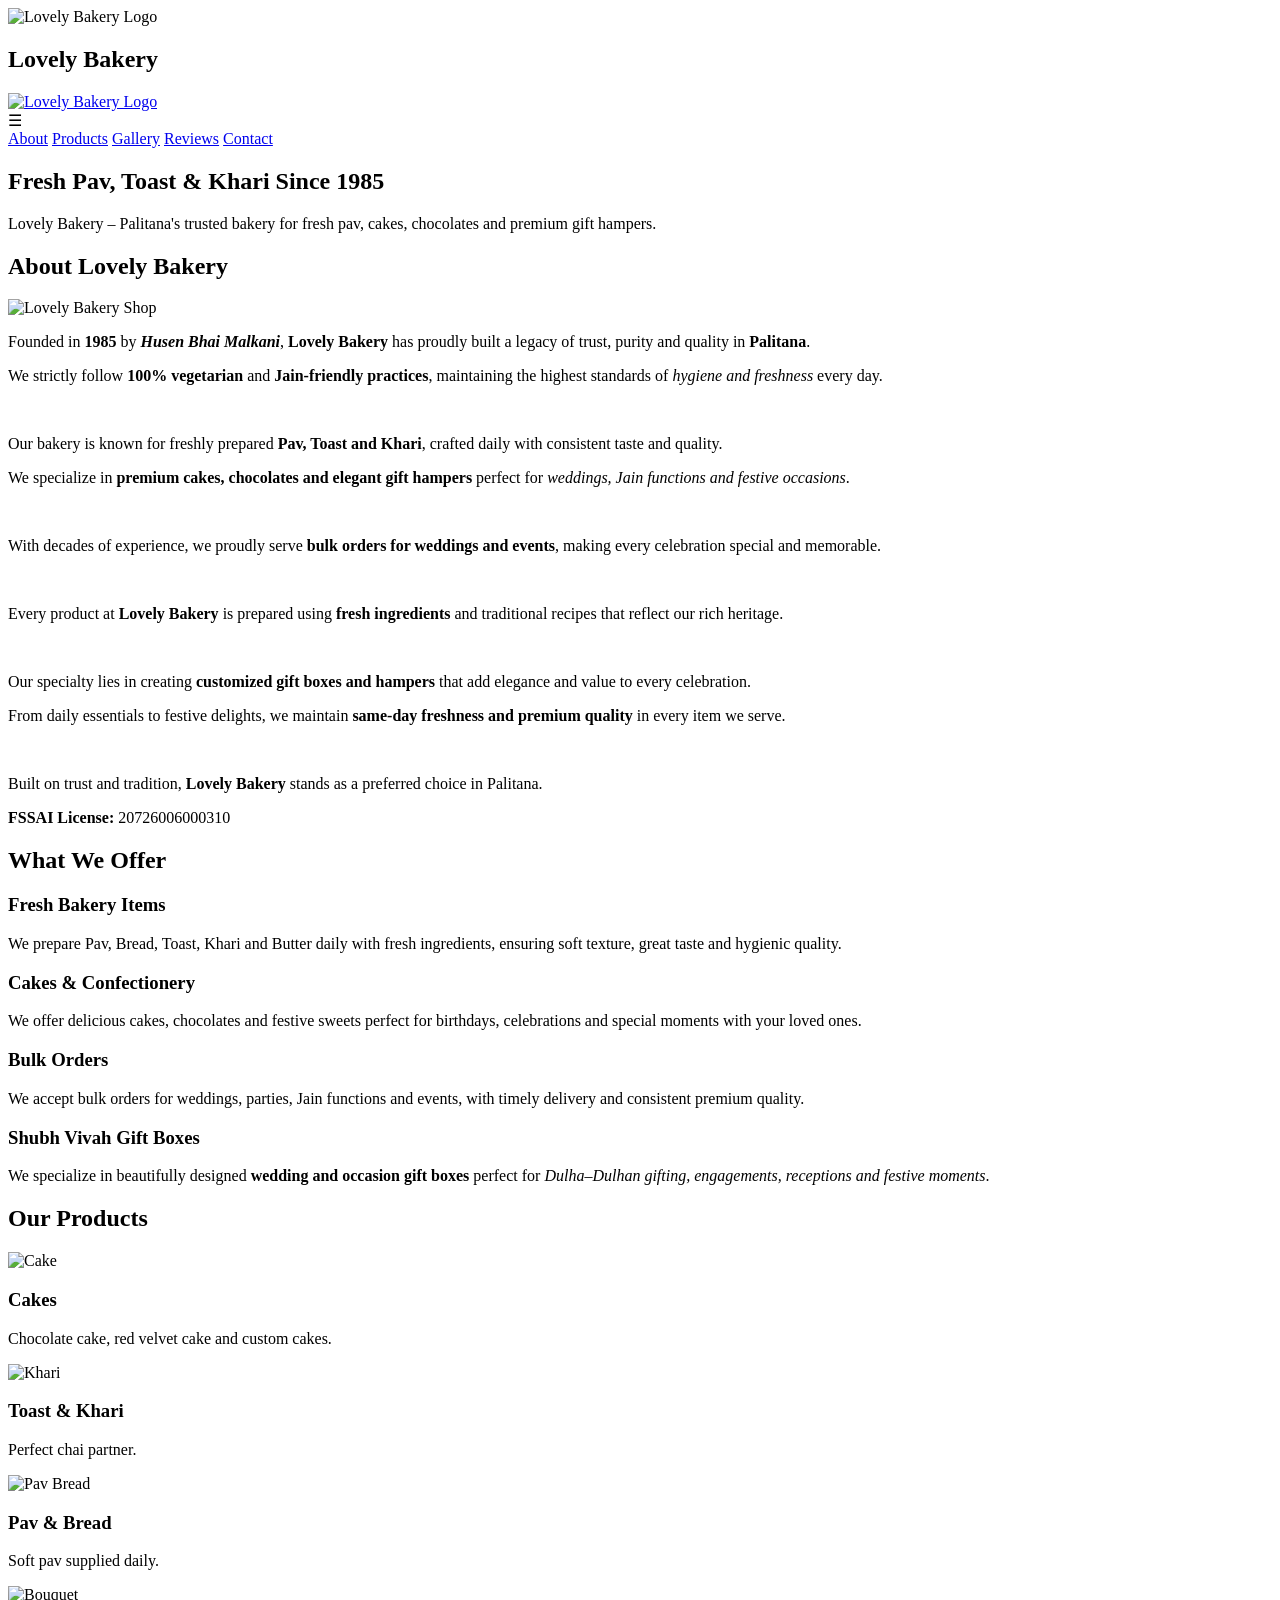
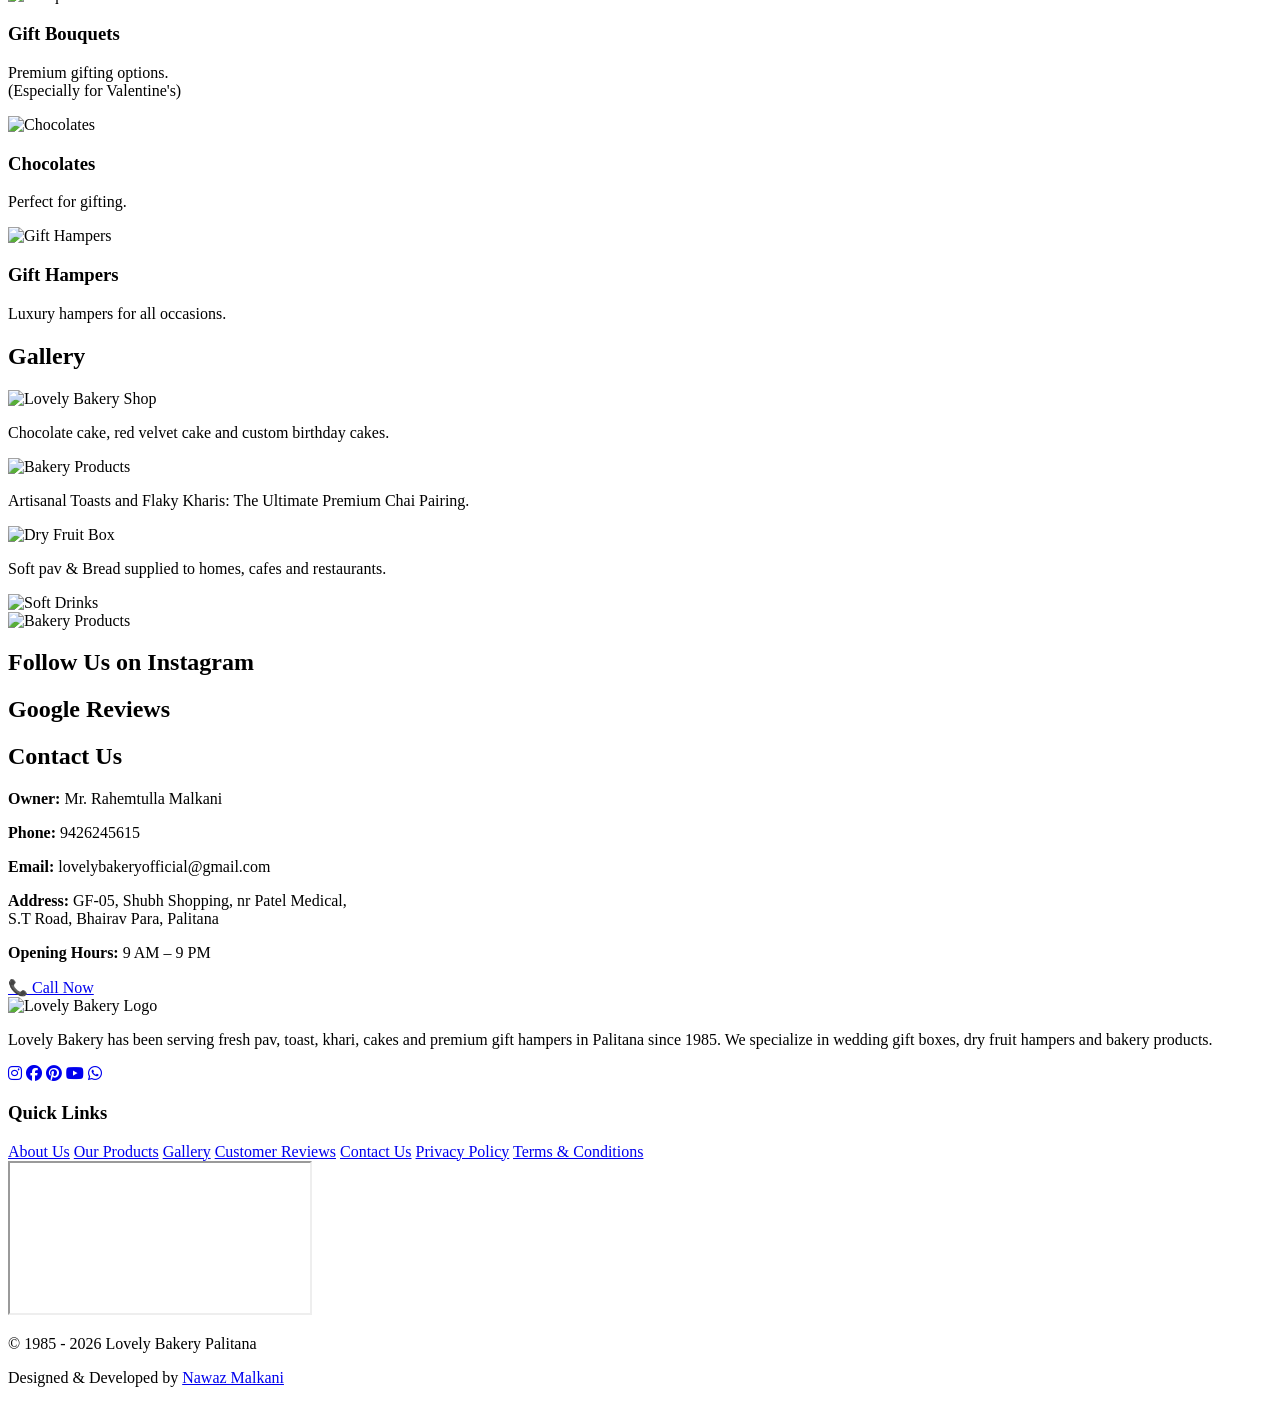
==== index.html @ 4c6e35e2 "Add files via upload" ====
<!DOCTYPE html>
<html lang="en">
<head>

<meta charset="UTF-8">
<meta name="viewport" content="width=device-width, initial-scale=1.0">

<title>Lovely Bakery Palitana | Fresh Pav, Cakes, Khari & Gift Hampers Since 1985</title>

<meta name="description" content="Lovely Bakery Palitana - Serving fresh pav, toast, khari, cakes, pastries, chocolates and premium gift hampers since 1985.">
<meta name="keywords" content="Lovely Bakery Palitana, bakery in Palitana, pav bakery Palitana, gift hampers Palitana">
<meta name="author" content="Lovely Bakery">

<link rel="stylesheet" href="style.css">

<link rel="preconnect" href="https://fonts.googleapis.com">
<link href="https://fonts.googleapis.com/css2?family=Poppins:wght@300;400;600&display=swap" rel="stylesheet">

<link rel="stylesheet" href="https://cdnjs.cloudflare.com/ajax/libs/font-awesome/6.5.0/css/all.min.css">

<link rel="icon" href="images/logo.png">

</head>

<body>

<div id="loader">
<img src="images/logo.png" alt="Lovely Bakery Logo">
<h2>Lovely Bakery</h2>
</div>

<!-- HEADER -->

<header>
<div class="container nav">

<a href="index.html">
<img src="images/logo.png" class="logo" alt="Lovely Bakery Logo">
</a>

<div class="menu-toggle" id="menu-toggle">☰</div>

<nav id="nav-menu">
<a href="#about">About</a>
<a href="#products">Products</a>
<a href="#gallery">Gallery</a>
<a href="#reviews">Reviews</a>
<a href="#contact">Contact</a>
</nav>

</div>
</header>

<!-- HERO -->

<section class="hero">
<div class="container hero-content">
<h1>Fresh Pav, Toast & Khari Since 1985</h1>
<p>
Lovely Bakery – Palitana's trusted bakery for fresh pav, cakes, chocolates and premium gift hampers.
</p>
</div>
</section>

<!-- ABOUT -->

<section id="about" class="about container">
<h2>About Lovely Bakery</h2>

<div class="about-grid">

<img src="images/shop.jpg" loading="lazy" alt="Lovely Bakery Shop">

<div>

<p>
Founded in <strong>1985</strong> by <strong><em>Husen Bhai Malkani</em></strong>, 
<strong>Lovely Bakery</strong> has proudly built a legacy of trust, purity and quality in <strong>Palitana</strong>.
</p>

<p>
We strictly follow <strong>100% vegetarian</strong> and <strong>Jain-friendly practices</strong>, 
maintaining the highest standards of <em>hygiene and freshness</em> every day.
</p>
<br>
<p>
Our bakery is known for freshly prepared <strong>Pav, Toast and Khari</strong>, 
crafted daily with consistent taste and quality.
</p>

<p>
We specialize in <strong>premium cakes, chocolates and elegant gift hampers</strong> 
perfect for <em>weddings, Jain functions and festive occasions</em>.
</p>
<br>
<p>
With decades of experience, we proudly serve <strong>bulk orders for weddings and events</strong>, 
making every celebration special and memorable.
</p>
<br>
<p>
Every product at <strong>Lovely Bakery</strong> is prepared using 
<strong>fresh ingredients</strong> and traditional recipes that reflect our rich heritage.
</p>

<br>

<p>
Our specialty lies in creating <strong>customized gift boxes and hampers</strong> 
that add elegance and value to every celebration.
</p>

<p>
From daily essentials to festive delights, we maintain 
<strong>same-day freshness and premium quality</strong> in every item we serve.
</p>

<br>

<p>
Built on trust and tradition, <strong>Lovely Bakery</strong> stands as a preferred choice in Palitana.
</p>
<p>
<strong>FSSAI License:</strong> 20726006000310
</p>

</div>
</div>
</section>
<!-- OUR OFFERINGS -->

<section class="offerings" id="offerings">

<h2>What We Offer</h2>

<div class="offerings-container">

<div class="offer-card">
<h3>Fresh Bakery Items</h3>
<p>
We prepare Pav, Bread, Toast, Khari and Butter daily with fresh ingredients,
ensuring soft texture, great taste and hygienic quality.
</p>
</div>

<div class="offer-card">
<h3>Cakes & Confectionery</h3>
<p>
We offer delicious cakes, chocolates and festive sweets perfect for birthdays,
celebrations and special moments with your loved ones.
</p>
</div>

<div class="offer-card">
<h3>Bulk Orders</h3>
<p>
We accept bulk orders for weddings, parties, Jain functions and events,
with timely delivery and consistent premium quality.
</p>
</div>

<div class="offer-card">
<h3>Shubh Vivah Gift Boxes</h3>
<p>
We specialize in beautifully designed <strong>wedding and occasion gift boxes</strong> 
perfect for <em>Dulha–Dulhan gifting, engagements, receptions and festive moments</em>. 
</div>

</div>

</section>

<!-- PRODUCTS -->

<section id="products" class="products">
<div class="container">

<h2>Our Products</h2>

<div class="product-grid">

<div class="card">
<img src="images/cake1.png" loading="lazy" alt="Cake">
<h3>Cakes</h3>
<p>Chocolate cake, red velvet cake and custom cakes.</p>
</div>

<div class="card">
<img src="images/khari.png" loading="lazy" alt="Khari">
<h3>Toast & Khari</h3>
<p>Perfect chai partner.</p>
</div>

<div class="card">
<img src="images/pav-bread.png" loading="lazy" alt="Pav Bread">
<h3>Pav & Bread</h3>
<p>Soft pav supplied daily.</p>
</div>

<div class="card">
<img src="images/bouquet.png" loading="lazy" alt="Bouquet">
<h3>Gift Bouquets</h3>
<p>Premium gifting options. 
<br> (Especially for Valentine's)</p>
</div>

<div class="card">
<img src="images/Chocolates.png" loading="lazy" alt="Chocolates">
<h3>Chocolates</h3>
<p>Perfect for gifting.</p>
</div>

<div class="card">
<img src="images/hamper1.jpg" loading="lazy" alt="Gift Hampers">
<h3>Gift Hampers</h3>
<p>Luxury hampers for all occasions.</p>
</div>

</div>
</div>
</section>

<!-- GALLERY -->

<section id="gallery" class="gallery container">
<h2>Gallery</h2>

<div class="gallery-grid">

<div class="gallery-item">
<img src="images/shop.jpg" alt="Lovely Bakery Shop">
<p>Chocolate cake, red velvet cake and custom birthday cakes.</p>
</div>

<div class="gallery-item">
<img src="images/Bakery-Products.png" alt="Bakery Products">
<p>Artisanal Toasts and Flaky Kharis: The Ultimate Premium Chai Pairing.</p>
</div>

<div class="gallery-item">
<img src="images/hamper2.jpg" alt="Dry Fruit Box">
<p>Soft pav & Bread supplied to homes, cafes and restaurants.</p>
</div>

<div class="gallery-item">
<img src="images/softdrinks.png" alt="Soft Drinks">
</div>

<div class="gallery-item">
<img src="images/toast.png" alt="Bakery Products">
</div>

</div>
</section>

<!--INSTAGRAM FEED-->


<section class="instagram container">

<h2>Follow Us on Instagram</h2>

<div class="insta-feed">
<!-- Elfsight Instagram Feed | Untitled Instagram Feed -->
<script src="https://elfsightcdn.com/platform.js" async></script>
<div class="elfsight-app-c8179a37-a952-41a1-b8f2-34173d774d2a" data-elfsight-app-lazy></div>
</div>

</section>

<!-- REVIEWS -->

<section id="reviews" class="google-reviews container">

<h2>Google Reviews</h2>

<div class="reviews-widget">
<!-- Elfsight Google Reviews | Untitled Google Reviews -->
<script src="https://elfsightcdn.com/platform.js" async></script>
<div class="elfsight-app-fd394392-ab3a-4663-8812-a742181d35ff" data-elfsight-app-lazy></div>
</div>

</section>
<!-- CONTACT -->

<section id="contact" class="contact container">

<h2>Contact Us</h2>

<p><strong>Owner:</strong> Mr. Rahemtulla Malkani</p>
<p><strong>Phone:</strong> 9426245615</p>
<p><strong>Email:</strong> lovelybakeryofficial@gmail.com</p>
<p><strong>Address:</strong> GF-05, Shubh Shopping, nr Patel Medical, 
    <br>S.T Road, Bhairav Para, Palitana</p>
<p><strong>Opening Hours:</strong> 9 AM – 9 PM</p>

<a href="tel:9426245615" class="call-btn">📞 Call Now</a>

</section>

<!-- FOOTER -->
<footer class="footer">

<div class="footer-container">

  <!-- LEFT -->
  <div class="footer-left">

    <img src="images/logo.png" alt="Lovely Bakery Logo" class="footer-logo">

    <p>
    Lovely Bakery has been serving fresh pav, toast, khari, cakes and premium
    gift hampers in Palitana since 1985. We specialize in wedding gift boxes,
    dry fruit hampers and bakery products.
    </p>

    <div class="footer-social">
      <a href="https://www.instagram.com/lovelybakerypalitana" target="_blank" rel="noopener noreferrer"><i class="fab fa-instagram"></i></a>
      <a href="https://www.facebook.com/lovelybakeryofficial" target="_blank" rel="noopener noreferrer"><i class="fab fa-facebook"></i></a>
      <a href="https://in.pinterest.com/lovelybakeryofficial/" target="_blank" rel="noopener noreferrer"><i class="fab fa-pinterest"></i></a>
      <a href="https://www.youtube.com/@LovelyBakery-R.H.Malkani" target="_blank" rel="noopener noreferrer"><i class="fab fa-youtube"></i></a>
      <a href="https://wa.me/9426245615" target="_blank" rel="noopener noreferrer"><i class="fab fa-whatsapp"></i></a>
    </div>

  </div>

  <!-- CENTER -->
  <div class="footer-links">

    <h3>Quick Links</h3>

    <a href="#about">About Us</a>
    <a href="#products">Our Products</a>
    <a href="#gallery">Gallery</a>
    <a href="#reviews">Customer Reviews</a>
    <a href="#contact">Contact Us</a>
    <a href="privacy.html">Privacy Policy</a>
    <a href="terms.html">Terms & Conditions</a>

  </div>

  <!-- RIGHT -->
  <div class="footer-map">
    <iframe 
    src="https://www.google.com/maps/embed?pb=!1m18!1m12!1m3!1d3711.4243762793208!2d71.82157767381385!3d21.5302554703682!2m3!1f0!2f0!3f0!3m2!1i1024!2i768!4f13.1!3m3!1m2!1s0x3be20743e96e0e5b%3A0x1469242b0b626602!2sLovely%20Bakery%20%26%20Marriage%20Box!5e0!3m2!1sen!2sin!4v1773741586729!5m2!1sen!2sin"
    loading="lazy"
    referrerpolicy="no-referrer-when-downgrade">
    </iframe>
  </div>

</div>

<!-- ✅ NOW OUTSIDE (THIS FIXES YOUR ISSUE) -->
<div class="footer-bottom">

  <p>© 1985 - 2026 Lovely Bakery Palitana</p>

  <p>
  Designed & Developed by 
  <a href="https://www.linkedin.com/in/nawazmalkani/" target="_blank" rel="noopener noreferrer">
  Nawaz Malkani
  </a>
  </p>

</div>

</footer>

<script src="script.js"></script>

</body>
</html>
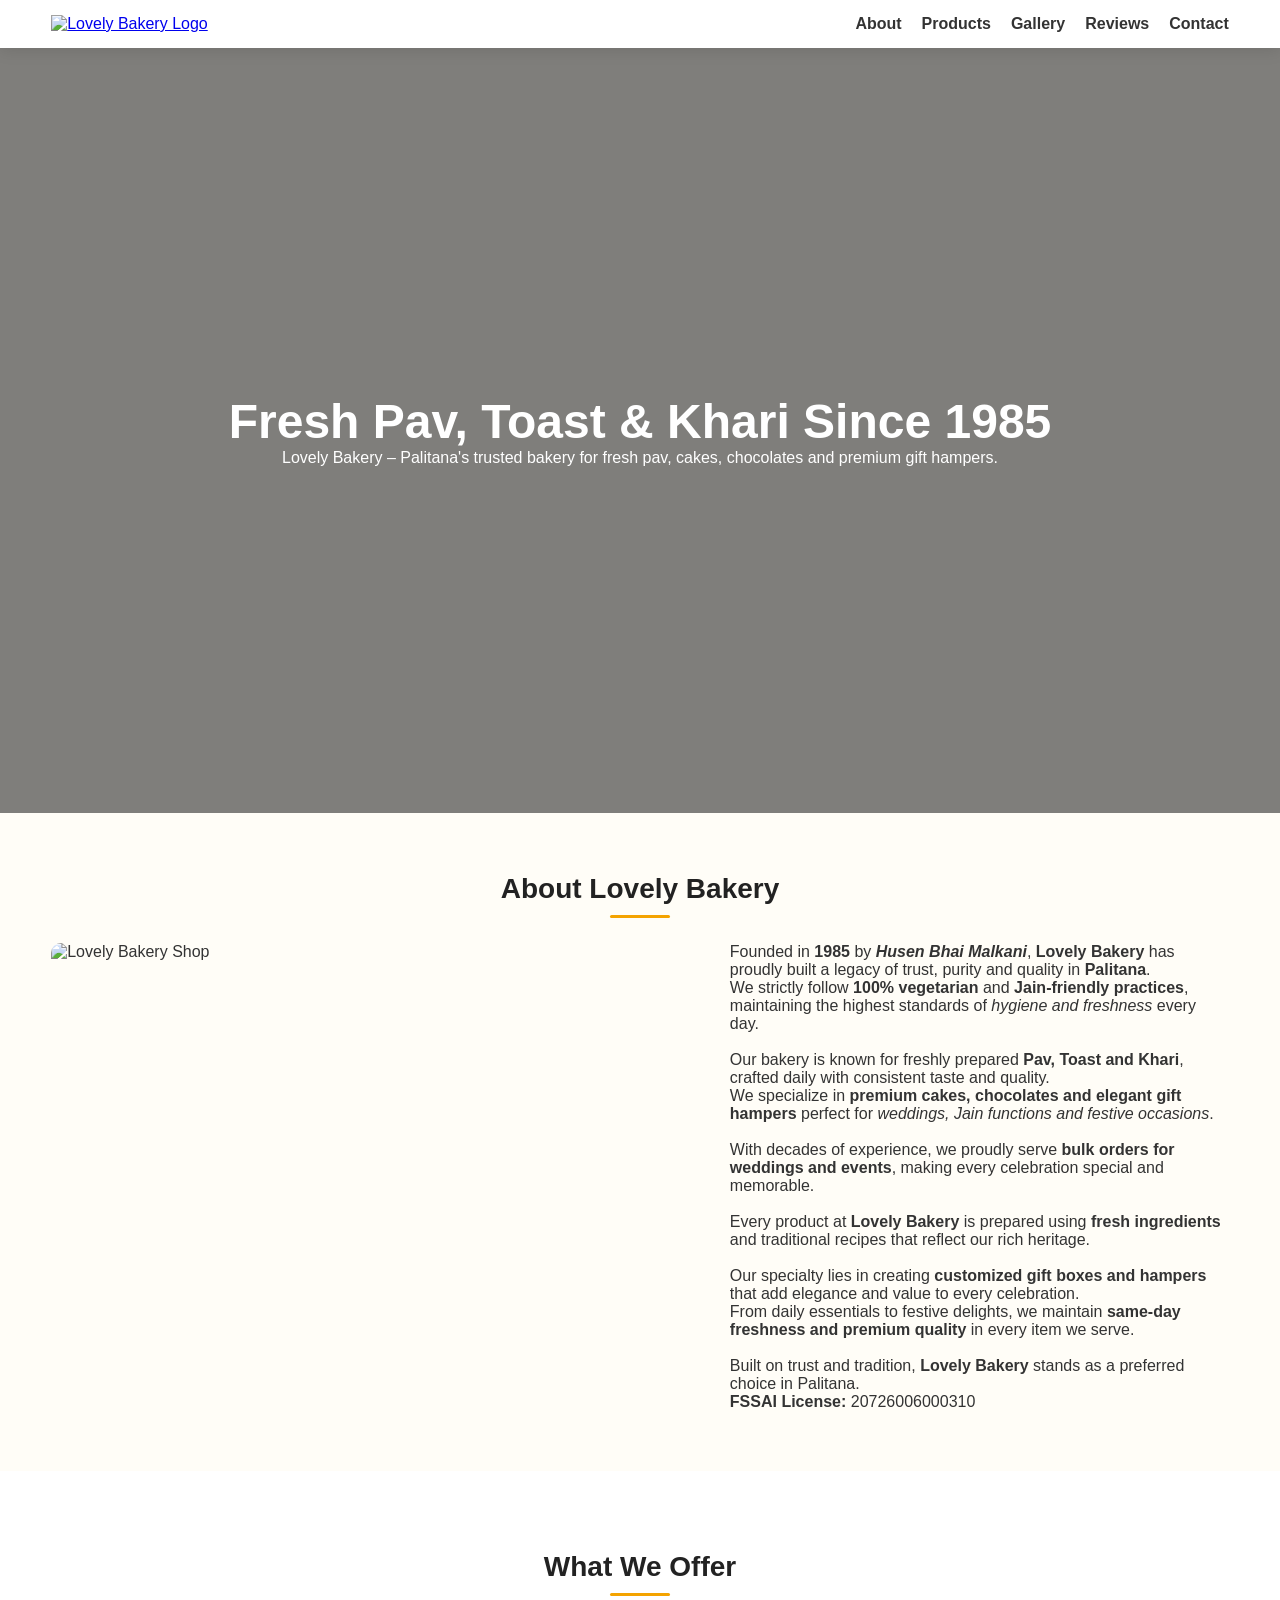
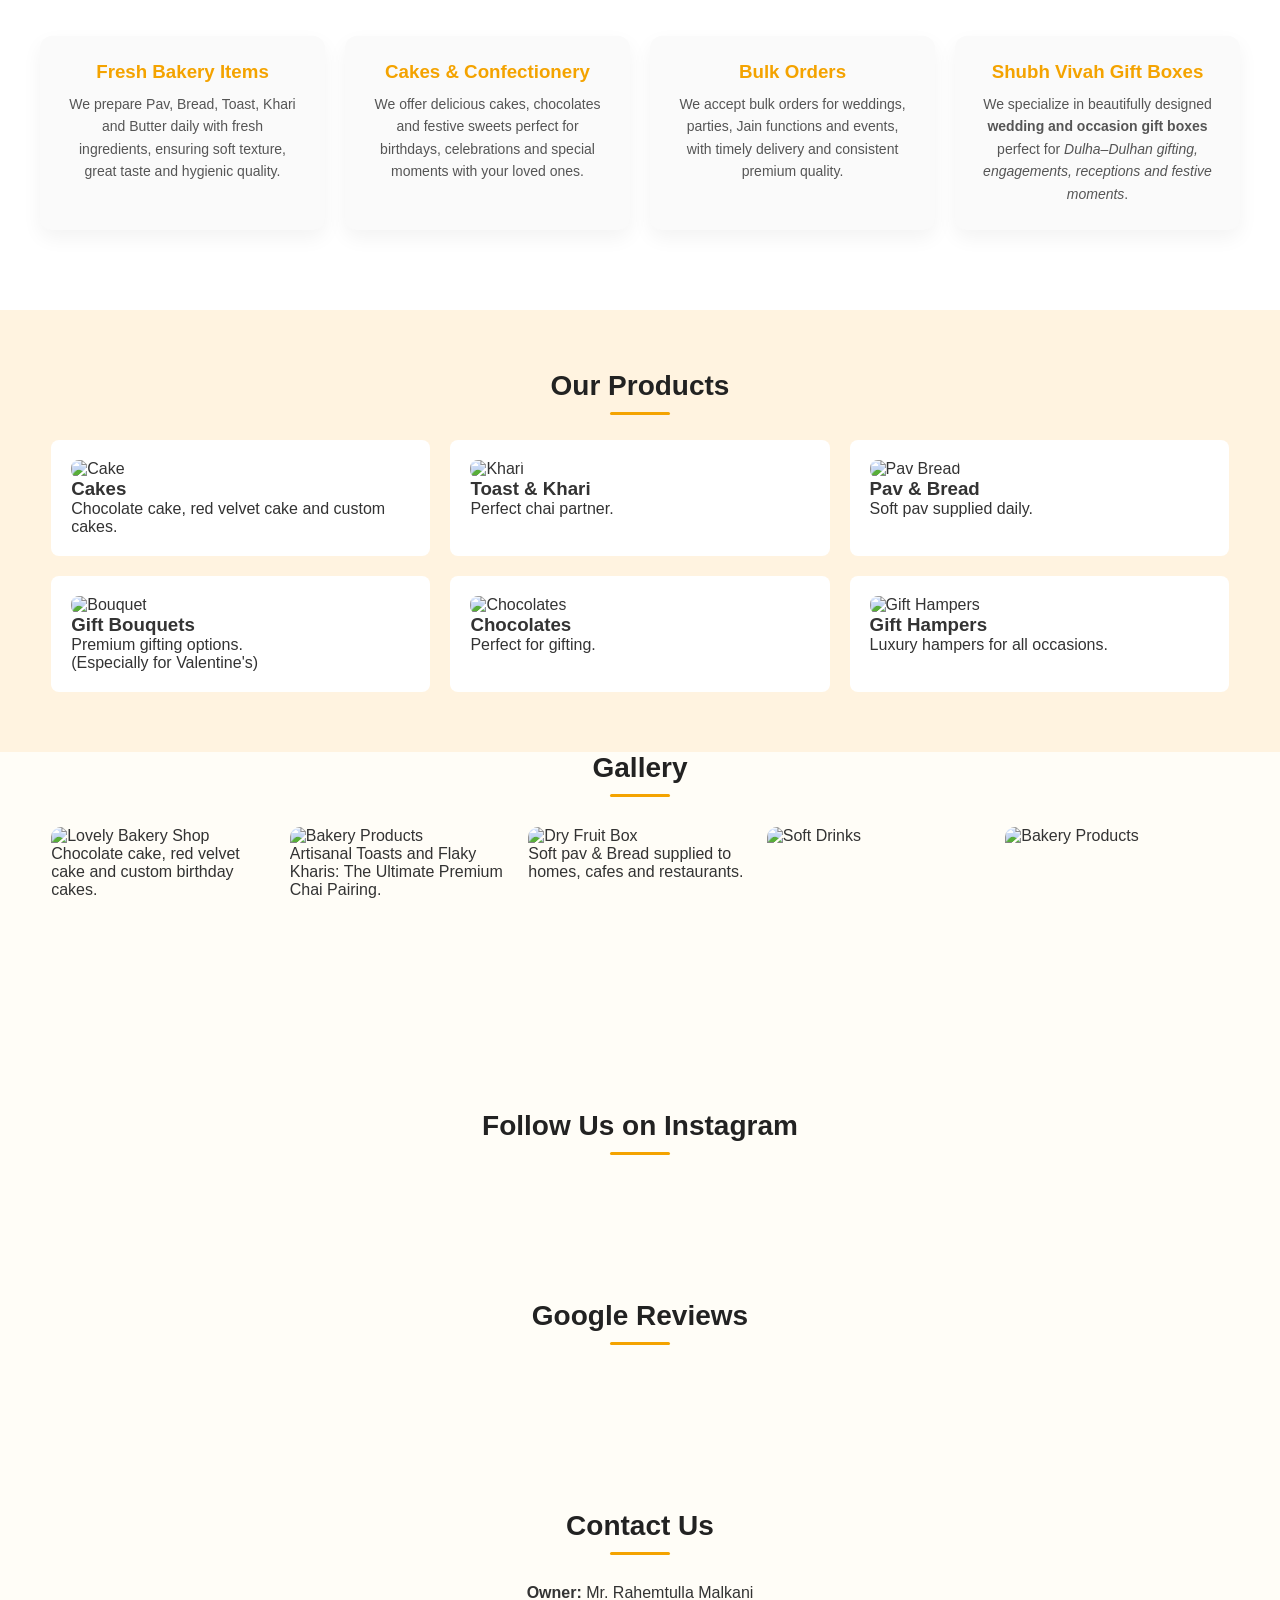
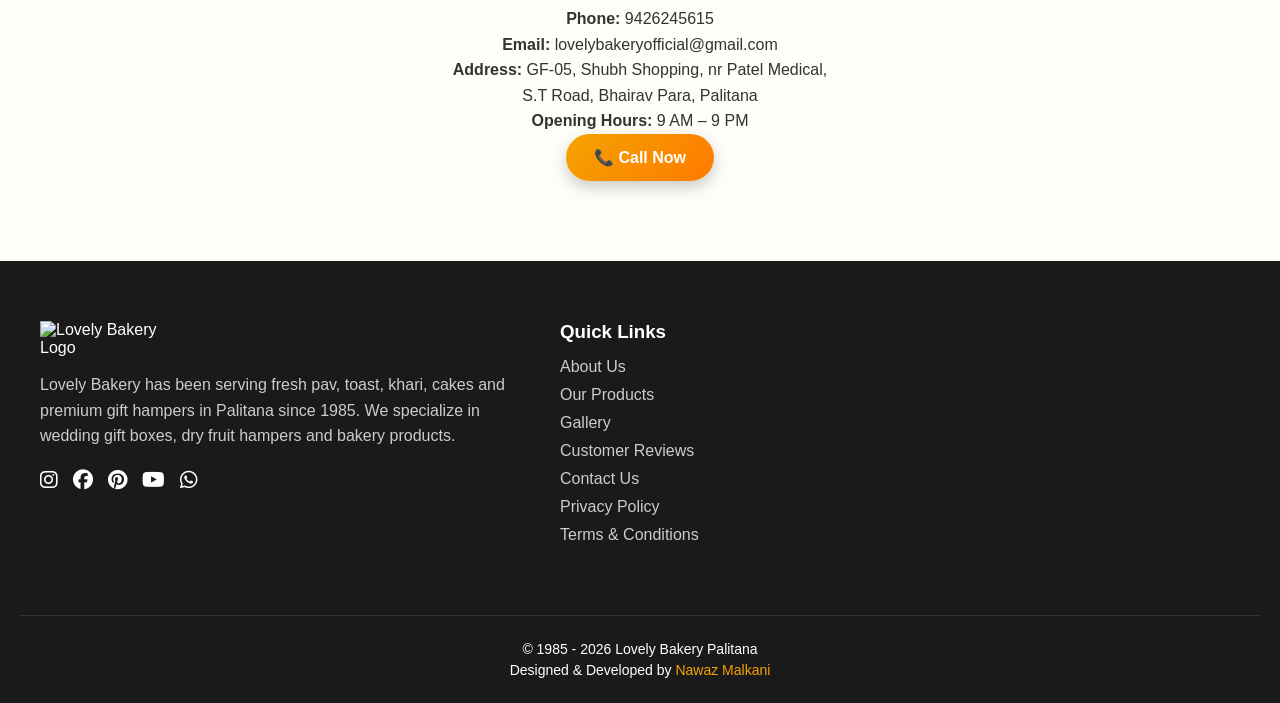
==== commit f1c22b05: "Add files via upload" ====
--- a/index.html
+++ b/index.html
@@ -18,14 +18,14 @@
 
 <link rel="stylesheet" href="https://cdnjs.cloudflare.com/ajax/libs/font-awesome/6.5.0/css/all.min.css">
 
-<link rel="icon" href="images/logo.png">
+<link rel="icon" href="images/logo1.jpg">
 
 </head>
 
 <body>
 
 <div id="loader">
-<img src="images/logo.png" alt="Lovely Bakery Logo">
+<img src="images/logo.jpg" alt="Lovely Bakery Logo">
 <h2>Lovely Bakery</h2>
 </div>
 
@@ -35,7 +35,7 @@
 <div class="container nav">
 
 <a href="index.html">
-<img src="images/logo.png" class="logo" alt="Lovely Bakery Logo">
+<img src="images/logo.jpg" class="logo" alt="Lovely Bakery Logo">
 </a>
 
 <div class="menu-toggle" id="menu-toggle">☰</div>
@@ -180,32 +180,32 @@
 <div class="product-grid">
 
 <div class="card">
-<img src="images/cake1.png" loading="lazy" alt="Cake">
+<img src="images/cake1.jpg" loading="lazy" alt="Cake">
 <h3>Cakes</h3>
 <p>Chocolate cake, red velvet cake and custom cakes.</p>
 </div>
 
 <div class="card">
-<img src="images/khari.png" loading="lazy" alt="Khari">
+<img src="images/khari.jpg" loading="lazy" alt="Khari">
 <h3>Toast & Khari</h3>
 <p>Perfect chai partner.</p>
 </div>
 
 <div class="card">
-<img src="images/pav-bread.png" loading="lazy" alt="Pav Bread">
+<img src="images/pavbread.jpg" loading="lazy" alt="Pav Bread">
 <h3>Pav & Bread</h3>
 <p>Soft pav supplied daily.</p>
 </div>
 
 <div class="card">
-<img src="images/bouquet.png" loading="lazy" alt="Bouquet">
+<img src="images/bouquet.jpg" loading="lazy" alt="Bouquet">
 <h3>Gift Bouquets</h3>
 <p>Premium gifting options. 
 <br> (Especially for Valentine's)</p>
 </div>
 
 <div class="card">
-<img src="images/Chocolates.png" loading="lazy" alt="Chocolates">
+<img src="images/chocolates.jpg" loading="lazy" alt="Chocolates">
 <h3>Chocolates</h3>
 <p>Perfect for gifting.</p>
 </div>
@@ -233,7 +233,7 @@
 </div>
 
 <div class="gallery-item">
-<img src="images/Bakery-Products.png" alt="Bakery Products">
+<img src="images/bakeryproducts.jpg" alt="Bakery Products">
 <p>Artisanal Toasts and Flaky Kharis: The Ultimate Premium Chai Pairing.</p>
 </div>
 
@@ -243,11 +243,11 @@
 </div>
 
 <div class="gallery-item">
-<img src="images/softdrinks.png" alt="Soft Drinks">
-</div>
-
-<div class="gallery-item">
-<img src="images/toast.png" alt="Bakery Products">
+<img src="images/softdrinks.jpg" alt="Soft Drinks">
+</div>
+
+<div class="gallery-item">
+<img src="images/toast.jpg" alt="Bakery Products">
 </div>
 
 </div>
@@ -306,7 +306,7 @@
   <!-- LEFT -->
   <div class="footer-left">
 
-    <img src="images/logo.png" alt="Lovely Bakery Logo" class="footer-logo">
+    <img src="images/logo1.jpg" alt="Lovely Bakery Logo" class="footer-logo">
 
     <p>
     Lovely Bakery has been serving fresh pav, toast, khari, cakes and premium
--- a/style.css
+++ b/style.css
@@ -0,0 +1,630 @@
+*{
+margin:0;
+padding:0;
+box-sizing:border-box;
+font-family:'Poppins',sans-serif;
+}
+
+body{
+background:#fffdf7;
+color:#333;
+}
+
+.container{
+width:92%;
+max-width:1200px;
+margin:auto;
+}
+
+/* HEADER */
+.logo{
+height:60px;
+object-fit:contain;
+background:transparent;
+max-width:100%;
+
+}
+.logo-link{
+display:inline-block;
+}
+
+header{
+background:white;
+box-shadow:0 3px 15px rgba(0,0,0,0.1);
+position:sticky;
+top:0;
+z-index:100;
+}
+
+.nav{
+display:flex;
+justify-content:space-between;
+align-items:center;
+padding:15px 0;
+}
+
+.logo{
+height:50px;
+}
+
+/* NAV */
+
+nav{
+display:flex;
+gap:20px;
+}
+
+nav a{
+text-decoration:none;
+color:#333;
+font-weight:600;
+}
+
+.menu-toggle{
+display:none;
+font-size:26px;
+cursor:pointer;
+}
+
+@media(max-width:768px){
+
+.menu-toggle{
+display:block;
+}
+
+nav{
+position:absolute;
+top:65px;
+left:0;
+width:100%;
+background:white;
+flex-direction:column;
+align-items:center;
+display:none;
+padding:15px;
+}
+
+nav.active{
+display:flex;
+}
+
+}
+
+/* MOBILE NAV */
+
+.nav-links{
+display:none;
+}
+
+.nav-links.active{
+display:flex;
+}
+
+@media(max-width:768px){
+
+.menu-toggle{
+display:block;
+}
+
+nav{
+position:absolute;
+top:65px;
+left:0;
+width:100%;
+background:white;
+flex-direction:column;
+align-items:center;
+display:none;
+padding:15px;
+}
+
+nav.active{
+display:flex;
+}
+
+}
+
+/* HERO */
+
+.hero{
+height:85vh;
+background:url("images/herobg.jpg") center/cover no-repeat;
+display:flex;
+align-items:center;
+justify-content:center;
+text-align:center;
+color:white;
+position:relative;
+padding:20px;
+}
+
+.hero::before{
+content:"";
+position:absolute;
+width:100%;
+height:100%;
+background:rgba(0,0,0,0.5);
+}
+
+.hero *{
+position:relative;
+z-index:1;
+}
+
+.hero h1{
+font-size:28px;
+}
+
+@media(min-width:768px){
+.hero h1{
+font-size:48px;
+}
+}
+/* HEADINGS*/
+
+h2{
+font-size:28px;
+margin-bottom:25px;
+text-align:center;
+color:#222;
+position:relative;
+}
+
+h2::after{
+content:"";
+width:60px;
+height:3px;
+background:#f4a300;
+display:block;
+margin:10px auto 0;
+border-radius:5px;
+}
+
+/* ABOUT */
+
+.about{
+padding:60px 0;
+}
+
+.about-grid{
+display:grid;
+gap:30px;
+}
+
+@media(min-width:900px){
+.about-grid{
+grid-template-columns:1.3fr 1fr;
+}
+}
+
+.about img{
+width:100%;
+border-radius:10px;
+}
+
+/* OFFERINGS SECTION */
+.offerings{
+padding:80px 20px;
+background:#fff;
+text-align:center;
+}
+
+.offerings h2{
+font-size:28px;
+margin-bottom:40px;
+color:#222;
+}
+
+/* GRID */
+.offerings-container{
+display:grid;
+grid-template-columns:1fr;
+gap:20px;
+max-width:1200px;
+margin:auto;
+}
+
+/* CARD */
+.offer-card{
+background:#fafafa;
+padding:25px;
+border-radius:12px;
+box-shadow:0 8px 20px rgba(0,0,0,0.05);
+transition:0.3s;
+}
+
+.offer-card:hover{
+transform:translateY(-5px);
+box-shadow:0 12px 25px rgba(0,0,0,0.1);
+}
+
+.offer-card h3{
+margin-bottom:10px;
+color:#f4a300;
+}
+
+.offer-card p{
+color:#555;
+font-size:14px;
+line-height:1.6;
+}
+
+.card:hover{
+transform:translateY(-6px);
+box-shadow:0 12px 25px rgba(0,0,0,0.15);
+}
+
+/* TABLET */
+@media(min-width:600px){
+.offerings-container{
+grid-template-columns:repeat(2,1fr);
+}
+}
+
+/* DESKTOP */
+@media(min-width:992px){
+.offerings-container{
+grid-template-columns:repeat(4,1fr);
+}
+}
+
+/* PRODUCTS */
+
+.products{
+background:#fff3e0;
+padding:60px 0;
+}
+
+.product-grid{
+display:grid;
+gap:20px;
+}
+
+@media(min-width:600px){
+.product-grid{
+grid-template-columns:repeat(2,1fr);
+}
+}
+
+@media(min-width:900px){
+.product-grid{
+grid-template-columns:repeat(3,1fr);
+}
+}
+
+.card{
+background:white;
+padding:20px;
+border-radius:8px;
+}
+
+.card img{
+width:100%;
+height:180px;
+object-fit:cover;
+border-radius:8px;
+}
+
+/* GALLERY */
+
+.gallery-grid{
+display:grid;
+gap:15px;
+grid-template-columns:repeat(auto-fit,minmax(220px,1fr));
+}
+
+.gallery-item{
+aspect-ratio:1/1;
+overflow:hidden;
+border-radius:10px;
+}
+
+.gallery-item img{
+width:100%;
+height:100%;
+object-fit:cover;
+}
+
+.gallery h2{
+margin-bottom:30px;
+}
+
+/* INSTAGRAM*/
+
+.instagram{
+padding:60px 0;
+text-align:center;
+}
+
+.insta-feed{
+margin-top:20px;
+}
+
+/* REVIUES*/
+
+.google-reviews{
+padding:60px 0;
+text-align:center;
+}
+
+.reviews-widget{
+margin-top:20px;
+}
+
+/* CONTACT */
+
+.contact{
+padding:80px 20px;
+text-align:center;
+max-width:900px;
+margin:auto;
+}
+
+.contact p{
+line-height:1.6;
+}
+
+.call-btn{
+display:inline-block;
+background:linear-gradient(135deg,#f4a300,#ff7a00);
+color:#fff;
+padding:14px 28px;
+border-radius:50px;
+text-decoration:none;
+font-weight:600;
+font-size:16px;
+box-shadow:0 6px 15px rgba(0,0,0,0.2);
+transition:0.3s;
+}
+
+.call-btn:hover{
+transform:translateY(-3px);
+box-shadow:0 10px 20px rgba(0,0,0,0.25);
+}
+
+/* FOOTER */
+
+.footer{
+background:#1a1a1a;
+color:white;
+padding:60px 20px 20px;
+}
+
+.footer-container{
+display:grid;
+grid-template-columns:1fr;
+gap:40px;
+max-width:1200px;
+margin:auto;
+}
+
+/* DESKTOP 3 COLUMN */
+@media(min-width:768px){
+.footer-container{
+grid-template-columns:1.2fr 0.8fr 1fr;
+align-items:flex-start;
+}
+}
+
+/* LEFT */
+.footer-left{
+display:flex;
+flex-direction:column;
+}
+
+.footer-logo{
+width:120px;
+margin-bottom:15px;
+}
+
+.footer-left p{
+color:#ccc;
+line-height:1.6;
+margin-bottom:20px;
+}
+
+/* SOCIAL */
+.footer-social{
+display:flex;
+gap:15px;
+font-size:20px;
+}
+
+.footer-social a{
+color:white;
+transition:0.3s;
+}
+
+.footer-social a:hover{
+color:#f4a300;
+}
+
+/* CENTER LINKS */
+.footer-links{
+display:flex;
+flex-direction:column;
+}
+
+.footer-links h3{
+margin-bottom:15px;
+}
+
+.footer-links a{
+color:#ccc;
+text-decoration:none;
+margin-bottom:10px;
+transition:0.3s;
+}
+
+.footer-links a:hover{
+color:#f4a300;
+padding-left:5px;
+}
+
+/* RIGHT MAP */
+.footer-map iframe{
+width:100%;
+height:250px;
+border-radius:10px;
+border:0;
+}
+
+/* BOTTOM */
+.footer{
+background:#1a1a1a;
+color:white;
+padding:60px 20px 20px;
+}
+
+.footer-container{
+max-width:1200px;
+margin:auto;
+display:grid;
+grid-template-columns:1fr;
+gap:40px;
+}
+
+@media(min-width:768px){
+.footer-container{
+grid-template-columns:1.5fr 1fr 1fr;
+}
+}
+
+.footer-bottom{
+border-top:1px solid #333;
+margin-top:40px;
+padding-top:20px;
+text-align:center;
+font-size:14px;
+}
+
+.footer-bottom p{
+margin:5px 0;
+}
+
+.footer-bottom a{
+color:#f4a300;
+text-decoration:none;
+font-weight:500;
+}
+
+.footer-bottom a:hover{
+text-decoration:underline;
+}
+
+/* SUB HERO */
+.sub-hero{
+background:#1a1a1a;
+color:white;
+text-align:center;
+padding:60px 20px;
+}
+
+.sub-hero h1{
+margin:0;
+font-size:28px;
+}
+
+/* LEGAL CONTENT */
+.legal{
+padding:60px 20px;
+}
+
+.legal-card{
+background:#fff;
+max-width:900px;
+margin:auto;
+padding:30px;
+border-radius:12px;
+box-shadow:0 8px 25px rgba(0,0,0,0.05);
+line-height:1.7;
+}
+
+.legal-card p{
+margin-bottom:15px;
+color:#555;
+}
+
+/* BREADCRUMB */
+.breadcrumb{
+max-width:1200px;
+margin:20px auto 0;
+padding:0 20px;
+font-size:14px;
+color:#777;
+}
+
+.breadcrumb a{
+color:#f4a300;
+text-decoration:none;
+}
+
+.breadcrumb span{
+color:#555;
+}
+
+/* BACK BUTTON */
+.back-home{
+text-align:center;
+margin-top:30px;
+}
+
+.back-home a{
+display:inline-block;
+padding:10px 20px;
+background:#f4a300;
+color:#fff;
+text-decoration:none;
+border-radius:25px;
+transition:0.3s;
+}
+
+.back-home a:hover{
+background:#d48800;
+}
+
+/* ANIMATION */
+.fade-up{
+opacity:0;
+transform:translateY(30px);
+transition:all 0.8s ease;
+}
+
+.fade-up.show{
+opacity:1;
+transform:translateY(0);
+}
+
+#loader{
+position:fixed;
+width:100%;
+height:100vh;
+background:#1a1a1a;
+display:flex;
+flex-direction:column;
+align-items:center;
+justify-content:center;
+z-index:9999;
+}
+
+#loader img{
+width:100px;
+margin-bottom:15px;
+}
+
+#loader h2{
+color:#ffffff;
+font-size:26px;
+letter-spacing:2px;
+}
+
+#loader img{
+width:100px;
+margin-bottom:15px;
+animation:zoom 1.5s infinite alternate;
+}
+
+@keyframes zoom{
+from{transform:scale(1);}
+to{transform:scale(1.1);}
+}
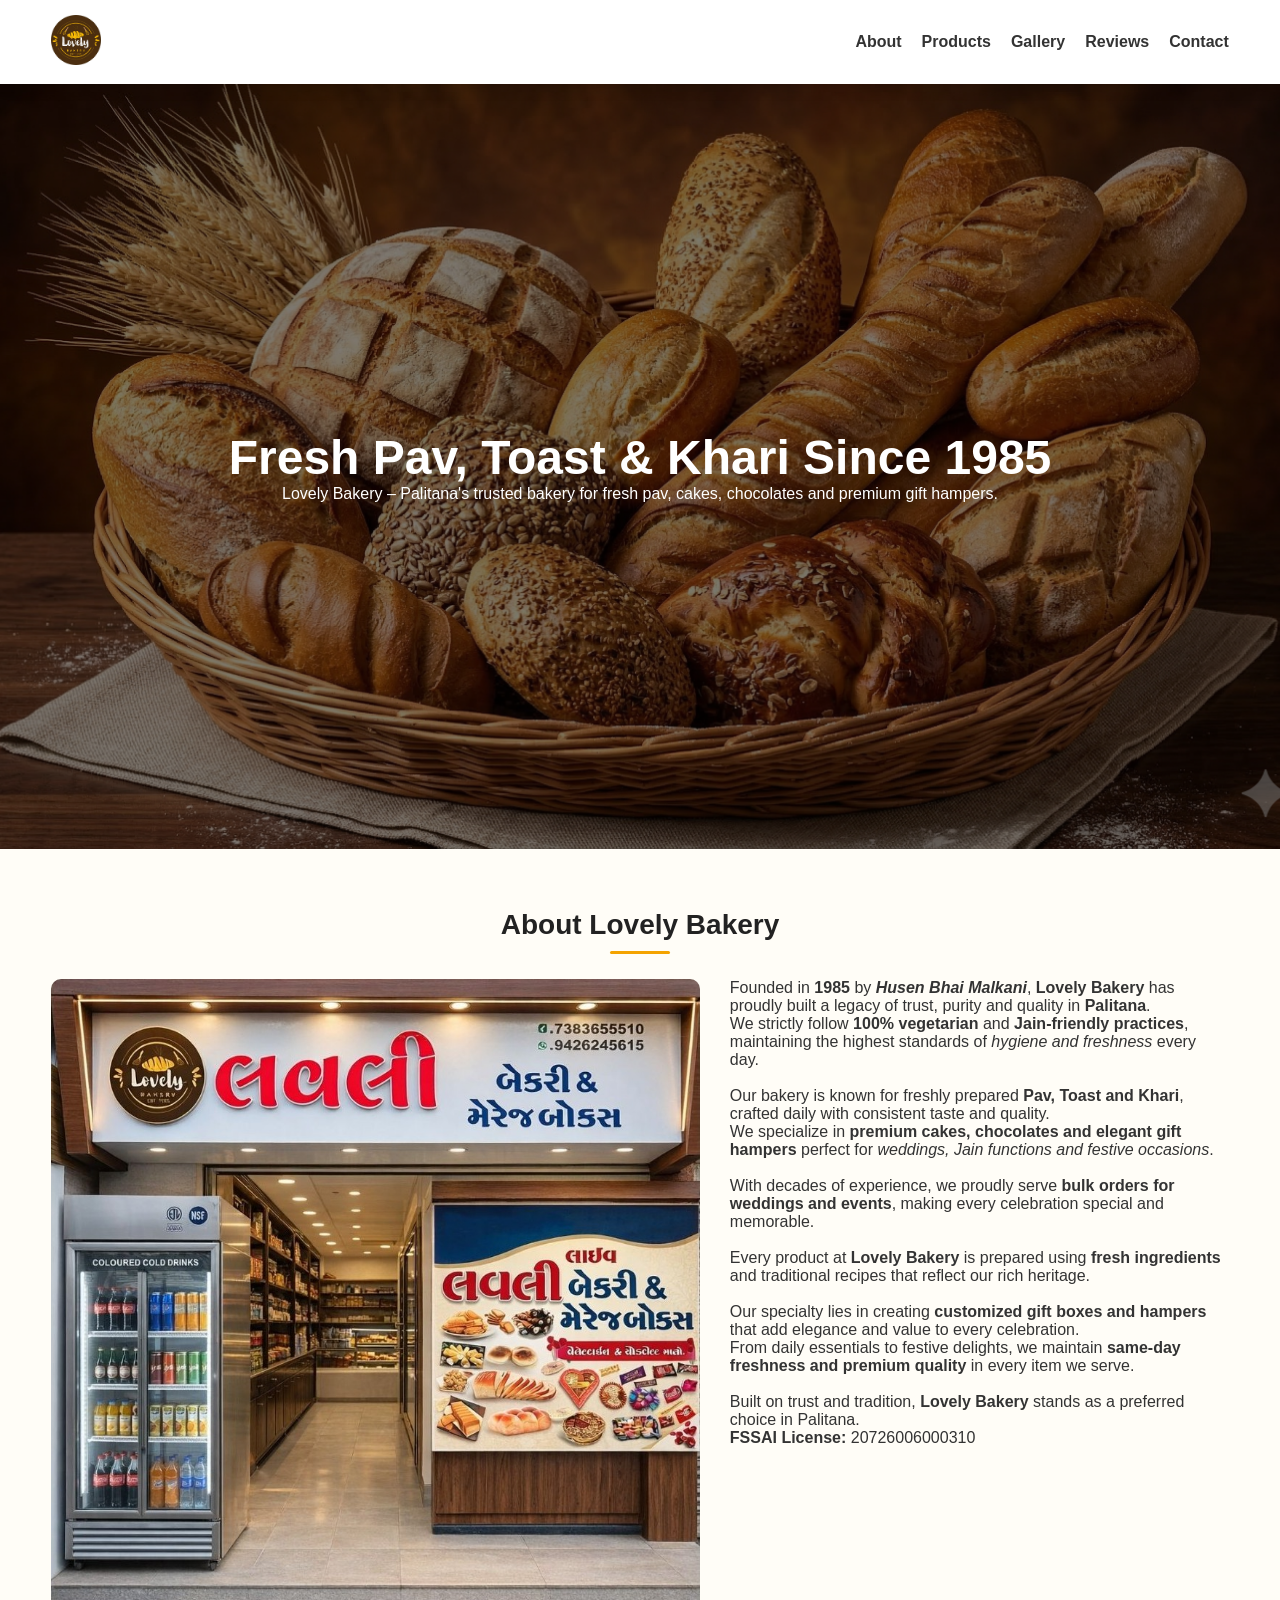
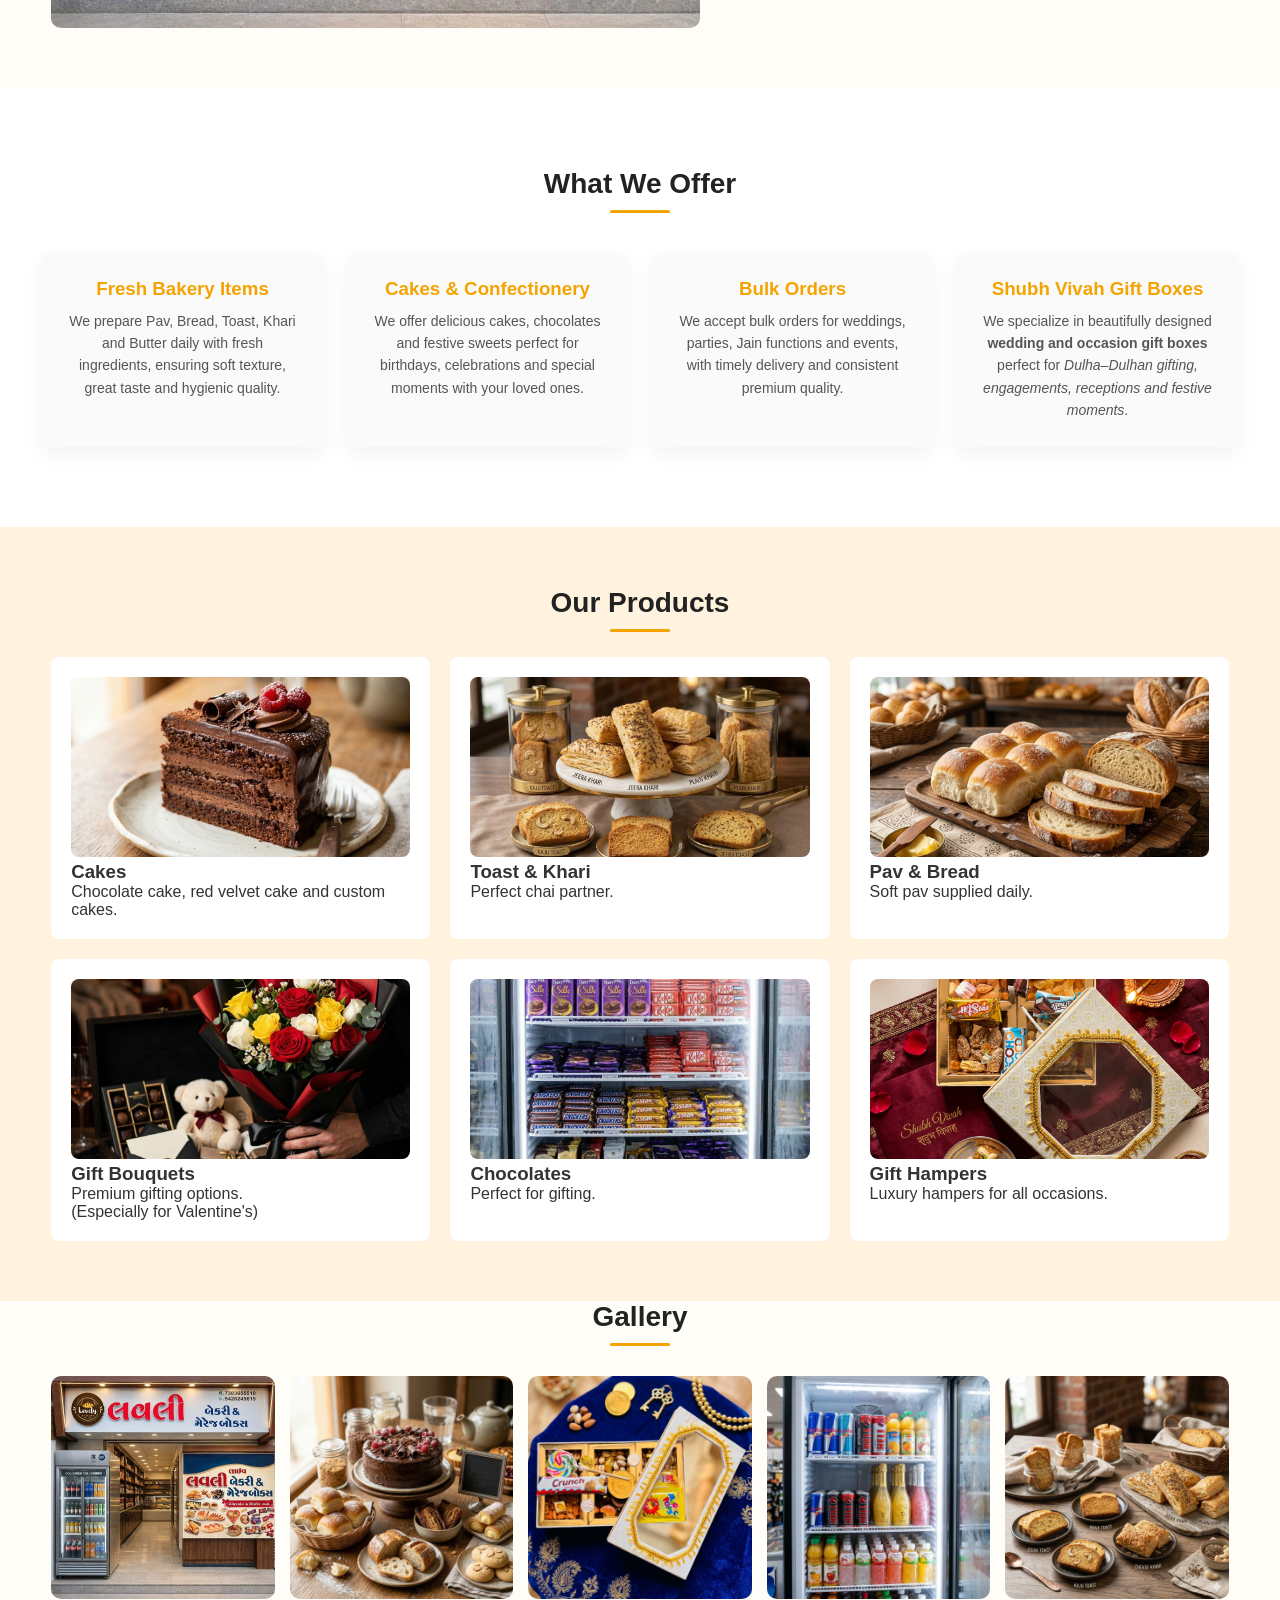
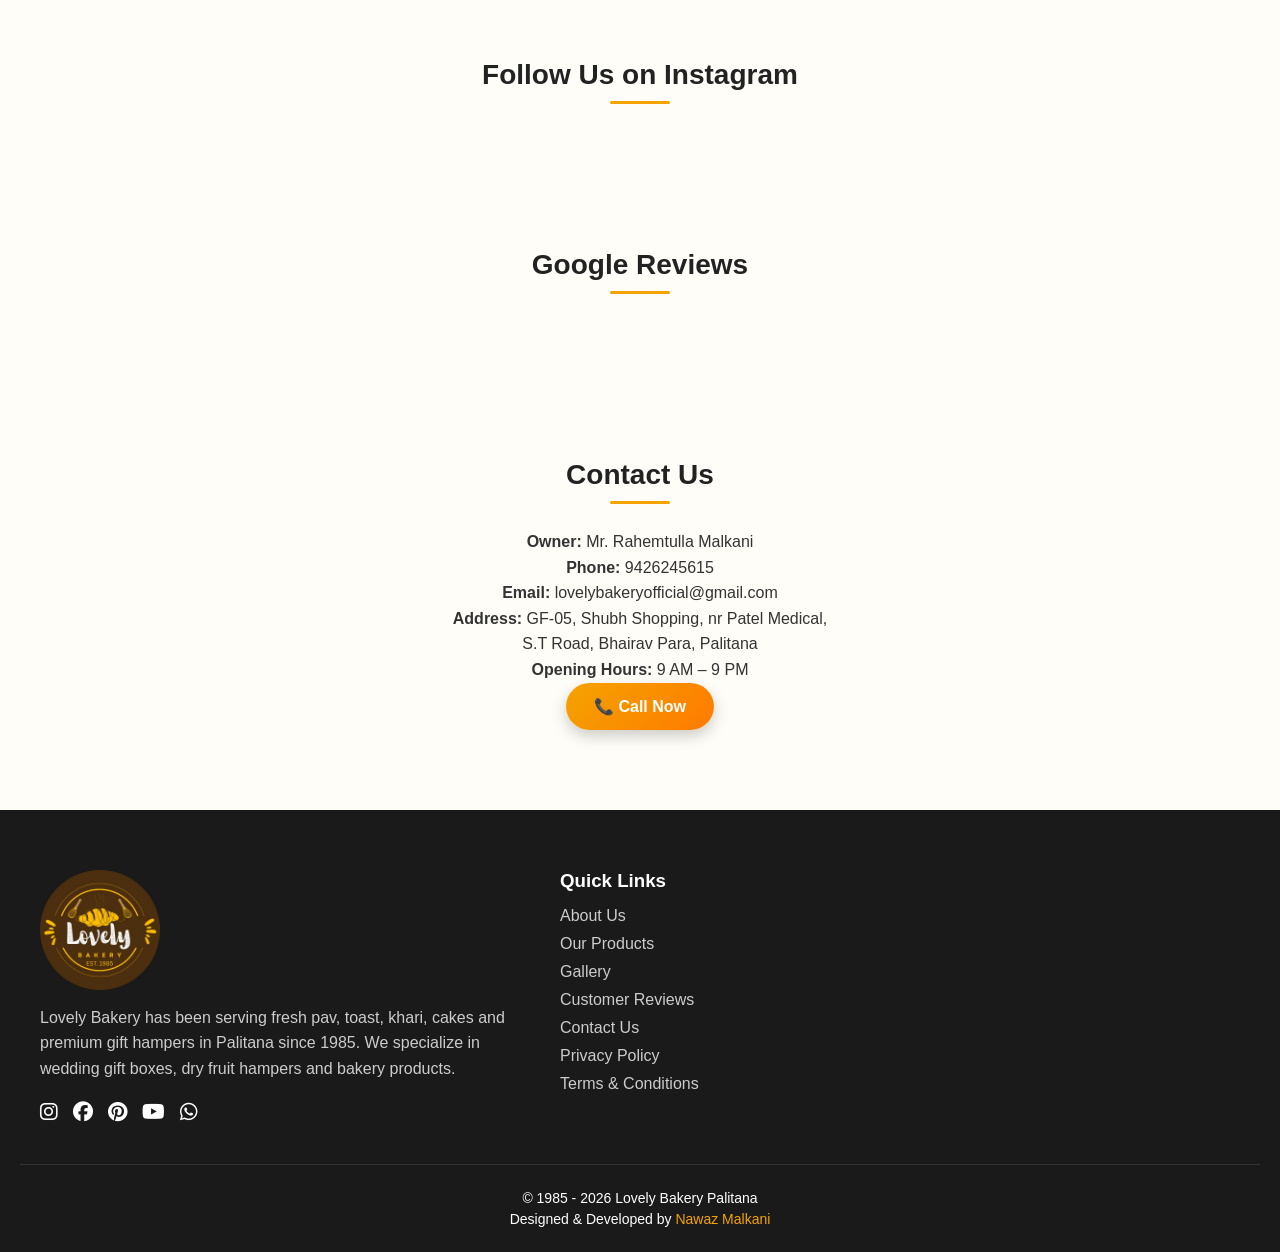
==== commit 3d1fe838: "Add Google site verification meta tag" ====
--- a/index.html
+++ b/index.html
@@ -1,6 +1,7 @@
 <!DOCTYPE html>
 <html lang="en">
 <head>
+<meta name="google-site-verification" content="SjyWPeJyx-ZRgLObI-RAU88PqJV7mqI2DtbJMTsjykE" />
 
 <meta charset="UTF-8">
 <meta name="viewport" content="width=device-width, initial-scale=1.0">
@@ -369,4 +370,4 @@
 <script src="script.js"></script>
 
 </body>
-</html>+</html>
